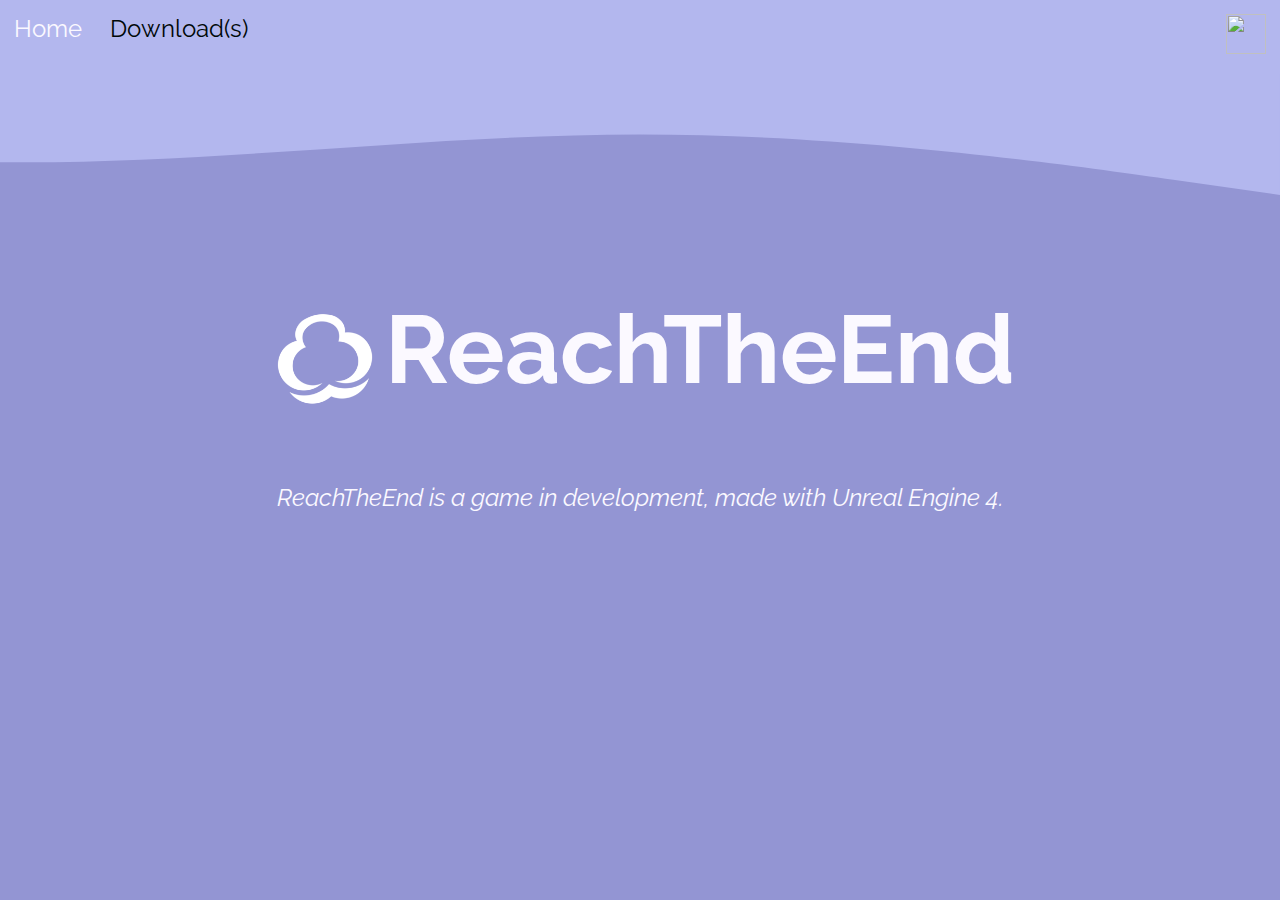
==== docs/index.html @ 2286e0dc "web (1.0.2.0)" ====
<!DOCTYPE html>
<html>
    <head>
        <meta charset="utf-8">
        <title>Reach The End</title>
        <link rel="icon" type="image/png" href="src/rte-white-logo-192x192.png" />
        <link rel="stylesheet" href="style.css">
    </head>
    <body>
        <ul>
            <li><a class="active" href="index.html">Home</a></li>
            <li><a href="downloads.html">Download(s)</a></li>
            <li style="float:right">
                <a href="https://github.com/Cu-chi/ReachTheEnd" target="_blank">
                    <img id="github-img" src="src/github-logo-120x120.png" width="40" height="40"/>
                </a>
            </li>
        </ul>

        <div id="wave">
            <svg style="transform:rotate(180deg);" viewBox="0 0 1440 170" version="1.1" xmlns="http://www.w3.org/2000/svg">
                <path style="transform:translate(0, 0px); opacity:1" fill="#B3B7EE" d="M0,34L120,51C240,68,480,102,720,102C960,102,1200,68,1440,70.8C1680,74,1920,113,2160,110.5C2400,108,2640,62,2880,48.2C3120,34,3360,51,3600,59.5C3840,68,4080,68,4320,82.2C4560,96,4800,125,5040,113.3C5280,102,5520,51,5760,25.5C6000,0,6240,0,6480,5.7C6720,11,6960,23,7200,42.5C7440,62,7680,91,7920,110.5C8160,130,8400,142,8640,144.5C8880,147,9120,142,9360,121.8C9600,102,9840,68,10080,65.2C10320,62,10560,91,10800,87.8C11040,85,11280,51,11520,34C11760,17,12000,17,12240,31.2C12480,45,12720,74,12960,82.2C13200,91,13440,79,13680,76.5C13920,74,14160,79,14400,79.3C14640,79,14880,74,15120,62.3C15360,51,15600,34,15840,45.3C16080,57,16320,96,16560,96.3C16800,96,17040,57,17160,36.8L17280,17L17280,170L17160,170C17040,170,16800,170,16560,170C16320,170,16080,170,15840,170C15600,170,15360,170,15120,170C14880,170,14640,170,14400,170C14160,170,13920,170,13680,170C13440,170,13200,170,12960,170C12720,170,12480,170,12240,170C12000,170,11760,170,11520,170C11280,170,11040,170,10800,170C10560,170,10320,170,10080,170C9840,170,9600,170,9360,170C9120,170,8880,170,8640,170C8400,170,8160,170,7920,170C7680,170,7440,170,7200,170C6960,170,6720,170,6480,170C6240,170,6000,170,5760,170C5520,170,5280,170,5040,170C4800,170,4560,170,4320,170C4080,170,3840,170,3600,170C3360,170,3120,170,2880,170C2640,170,2400,170,2160,170C1920,170,1680,170,1440,170C1200,170,960,170,720,170C480,170,240,170,120,170L0,170Z"></path>
            </svg>
        </div>
        <h1 id="title"><img style="vertical-align:middle; padding: 10px" id="rte-logo" src="src/rte-white-logo-192x192.png" width="100" height="100"/>ReachTheEnd</h1>
        <p id="sub">ReachTheEnd is a game in development, made with Unreal Engine 4.</p>
    </body>
</html>
---- docs/style.css ----
@import url('https://fonts.googleapis.com/css2?family=Raleway:wght@100;900&display=swap');

body {
    margin: 0;
    padding: 0;
    background: #9395D3;
}

#title {
    text-align: center;
    font-family: 'Raleway', sans-serif;
    font-size: 96px;
    color: #FBF9FF;
    animation: fadeIn .2s linear forwards;
}

#sub {
    text-align: center;
    font-family:'Raleway', sans-serif;
    font-style: italic;
    font-size: 24px;
    color: #FBF9FF;
    animation: fadeIn .2s linear forwards;
}

#wave {
    animation: fadeIn .2s linear forwards;
}

#nav {
    animation: fadeIn .2s linear forwards;
}

#github-img {
    transition: all 0.3s ease-out;
}

#github-img:hover {
    filter: invert(100%);
}

@keyframes fadeIn {
    0% {
        opacity: 0
    }

    100% {
        opacity: 1;
    }
}

ul {
    list-style-type: none;
    margin: 0;
    padding: 0;
    overflow: hidden;
    background-color: #B3B7EE;
}

li {
    float: left;
}

li a {
    display: block;
    color: #000807;
    font-family: 'Raleway', sans-serif;
    text-align: center;
    font-size: 24px;
    padding: 14px;
    text-decoration: none;
    transition: all 0.3s ease-out;
}

li a:hover {
    color: #FBF9FF;
}

.active {
    color: #FBF9FF;
}

#download-link {
    text-decoration: none;
}

#windows-logo {
    vertical-align: middle;
    display: inline-block;
    margin-left: auto;
    margin-right: auto;
}

button {
    background: none;
    display: block;
    margin: auto;
    margin-bottom: 5px;
    text-align: center;
    border: 2px solid #B3B7EE;
    padding: 12px 40px 12px 40px;
    color: #FBF9FF;
    border-radius: 10px;
    transition: 0.40s;
    cursor: pointer;
}

button:hover {
    background: fixed;
    background-color: #B3B7EE;
}

#rte-version {
    color: rgba(251, 249, 255, .4)
}

.fix {
    position:fixed;
    bottom:0px;
    margin: 5px;
}
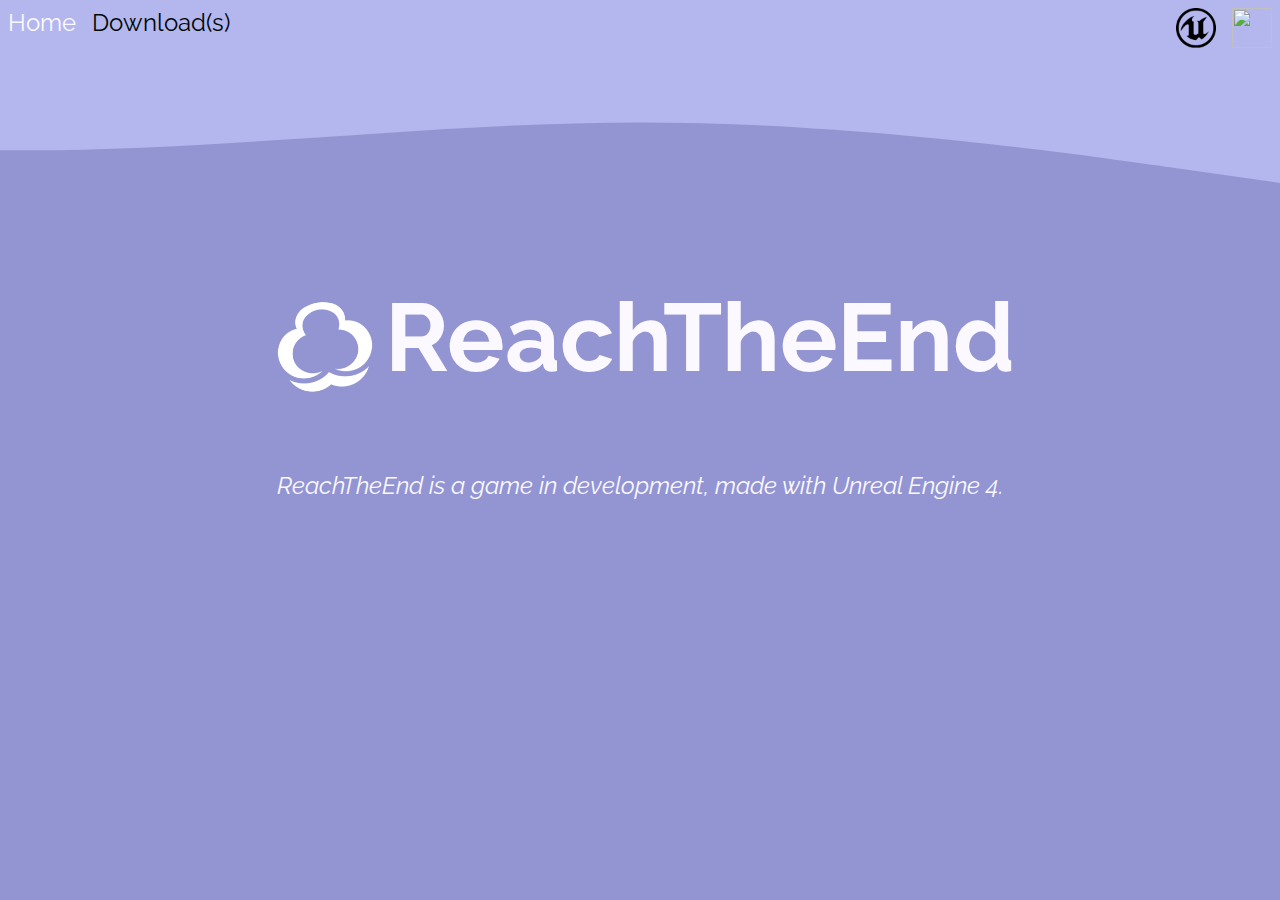
==== commit a2c4cb74: "web (1.0.2.0)" ====
--- a/docs/index.html
+++ b/docs/index.html
@@ -12,7 +12,12 @@
             <li><a href="downloads.html">Download(s)</a></li>
             <li style="float:right">
                 <a href="https://github.com/Cu-chi/ReachTheEnd" target="_blank">
-                    <img id="github-img" src="src/github-logo-120x120.png" width="40" height="40"/>
+                    <img id="switch-color" src="src/github-logo-120x120.png" width="40" height="40"/>
+                </a>
+            </li>
+            <li style="float:right">
+                <a href="https://www.unrealengine.com/" target="_blank">
+                    <img id="switch-color" src="src/ue-logo-120x120.png" width="40" height="40"/>
                 </a>
             </li>
         </ul>
--- a/docs/style.css
+++ b/docs/style.css
@@ -31,11 +31,11 @@
     animation: fadeIn .2s linear forwards;
 }
 
-#github-img {
+#switch-color {
     transition: all 0.3s ease-out;
 }
 
-#github-img:hover {
+#switch-color:hover {
     filter: invert(100%);
 }
 
@@ -67,7 +67,7 @@
     font-family: 'Raleway', sans-serif;
     text-align: center;
     font-size: 24px;
-    padding: 14px;
+    padding: 8px;
     text-decoration: none;
     transition: all 0.3s ease-out;
 }
